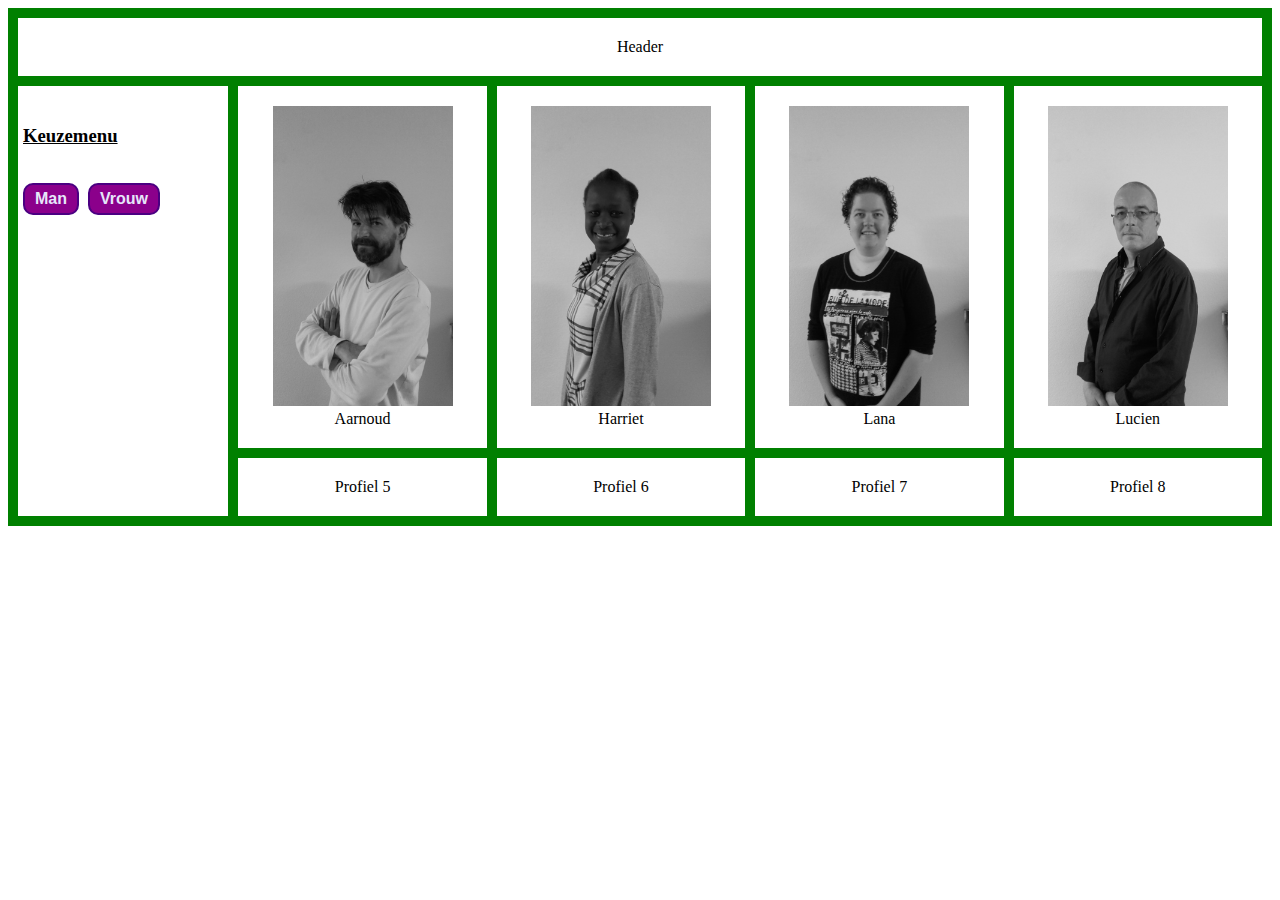
==== index.html @ 8a3ce2ee "Styled the Buttons." ====
<!DOCTYPE html>
<html>
    <head>
            <meta charset="UTF-8">
            <title>The web site of smoelenboek</title>
            <link href="index.css" rel="stylesheet" type="text/css" media="all">
            <script src="https://ajax.googleapis.com/ajax/libs/jquery/3.3.1/jquery.min.js"></script>
            <script>
                $(document).ready(function(){
                        $("#buttonmen").click(function(){
                                $(".man img").css({"filter":"grayscale(0%)", "border":"5px solid black"});
                        });
                        $("#buttonwomen").click(function(){
                                $(".woman img").css({"filter":"grayscale(0%)", "border":"5px solid black"});
                        });
                });
            </script>
    </head>

    <body>
        
        <div class="grid-container">
                <div class="item1">Header</div>
                <div class="item2"> <h3>Keuzemenu</h3> </br>
                        <input type="button" value="Man" id="buttonmen">
                        <input type="button" value="Vrouw" id="buttonwomen">
                </div>
                <div class="item3 man">
                        <a href="aarnoud.html">
                        <img src="img/aarnoud_small.jpg" alt="foto van Aarnoud"></a>
                        </br>Aarnoud</div>
                <div class="item4 woman">
                        <a href="harriet.html">
                        <img src="img/harriet_small.jpg" alt="foto van Harriet"></a>
                        </br>Harriet</div>
                <div class="item5 woman">
                        <a href="lana.html">
                        <img src="img/lana_small.jpg" alt="foto van Lana"></a>
                        </br>Lana</div>
                <div class="item6 man">
                        <a href="lucien.html">
                        <img src="img/lucien_small.jpg" alt="foto van Lucien"></a>
                        </br>Lucien</div>
                <div class="item7">Profiel 5</div>
                <div class="item8">Profiel 6</div>
                <div class="item9">Profiel 7</div>
                <div class="item10">Profiel 8</div>
        </div>
        
<!--    <div>
                <p class="men"><a href="aarnoud.html"><img src="img/aarnoud_small.jpg" alt="foto van Aarnoud">Aarnoud</a></p>
                <p class="women"><a href="harriet.html"><img src="img/harriet_small.jpg" alt="foto van Harriet">Harriet</p>
                <p class="women"><a href="lana.html"><img src="img/lana_small.jpg" alt="foto van Lana">Lana</p>
                <p class="men"><a href="lucien.html"><img src="img/lucien_small.jpg" alt="foto van Lucien">Lucien</p>
        </div>
-->

    </body>
</html>
---- index.css ----
.item1 {grid-area: header;}
.item2 {grid-area: keuzemenu;}
.item3 {grid-area: profiel1;}
.item4 {grid-area: profiel2;}
.item5 {grid-area: profiel3;}
.item6 {grid-area: profiel4;}
.item7 {grid-area: profiel5;}
.item8 {grid-area: profiel6;}
.item9 {grid-area: profiel7;}
.item10 {grid-area: profiel8;}

.grid-container {
    display: grid;
    grid-template-areas:
        'header header header header header'
        'keuzemenu profiel1 profiel2 profiel3 profiel4'
        'keuzemenu profiel5 profiel6 profiel7 profiel8';
    grid-gap: 10px;
    background-color: green;
    padding: 10px;
}

.grid-container div {
    background-color: white;
    padding: 20px 0;
}

.item1 {
    text-align: center;
}
.item2 *{
    margin-left:5px;
}

.item2{
    text-align: left;
}
#buttonmen, #buttonwomen {
    display: inline-block;
    width: fill;
    padding: 5px 10px;
    background-color: #8B008B;
    color: #E6E6FA;
    font-weight: bold;
    font-size: 16px;
    border-radius: 10px;
    border: 2px solid #4B0082;
}

.item2 h3 {
    text-decoration: underline;
}

.item3, .item4, .item5, .item6, .item7, .item8, .item9, .item10 {
    text-align: center;
}

img {
    max-width: 100%;
    height: 300px;
    filter: grayscale(100%)
}
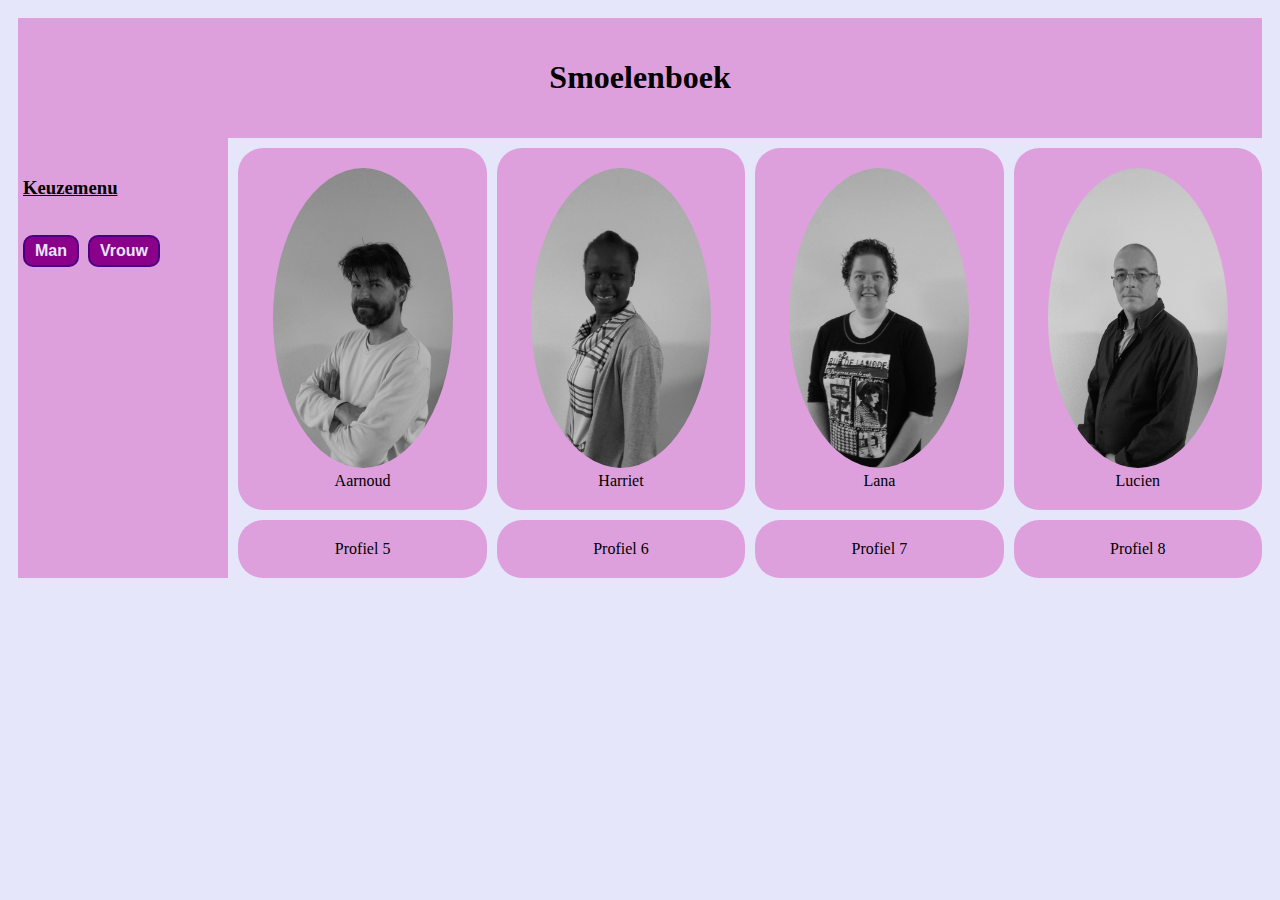
==== commit 91e62812: "Changed color and style." ====
--- a/index.html
+++ b/index.html
@@ -20,7 +20,7 @@
     <body>
         
         <div class="grid-container">
-                <div class="item1">Header</div>
+                <div class="item1"><h1>Smoelenboek</h1></div>
                 <div class="item2"> <h3>Keuzemenu</h3> </br>
                         <input type="button" value="Man" id="buttonmen">
                         <input type="button" value="Vrouw" id="buttonwomen">
--- a/index.css
+++ b/index.css
@@ -1,3 +1,7 @@
+body {
+    background-color: #E6E6FA;
+}
+
 .item1 {grid-area: header;}
 .item2 {grid-area: keuzemenu;}
 .item3 {grid-area: profiel1;}
@@ -15,13 +19,14 @@
         'header header header header header'
         'keuzemenu profiel1 profiel2 profiel3 profiel4'
         'keuzemenu profiel5 profiel6 profiel7 profiel8';
-    grid-gap: 10px;
-    background-color: green;
+    grid-column-gap: 10px;
+    grid-row-gap: 0px;
+    background-color: #E6E6FA;
     padding: 10px;
 }
 
 .grid-container div {
-    background-color: white;
+    background-color: #DDA0DD;
     padding: 20px 0;
 }
 
@@ -53,10 +58,13 @@
 
 .item3, .item4, .item5, .item6, .item7, .item8, .item9, .item10 {
     text-align: center;
+    margin-top: 10px;
+    border-radius: 25px;
 }
 
 img {
     max-width: 100%;
     height: 300px;
-    filter: grayscale(100%)
+    filter: grayscale(100%);
+    border-radius: 100%;
 }
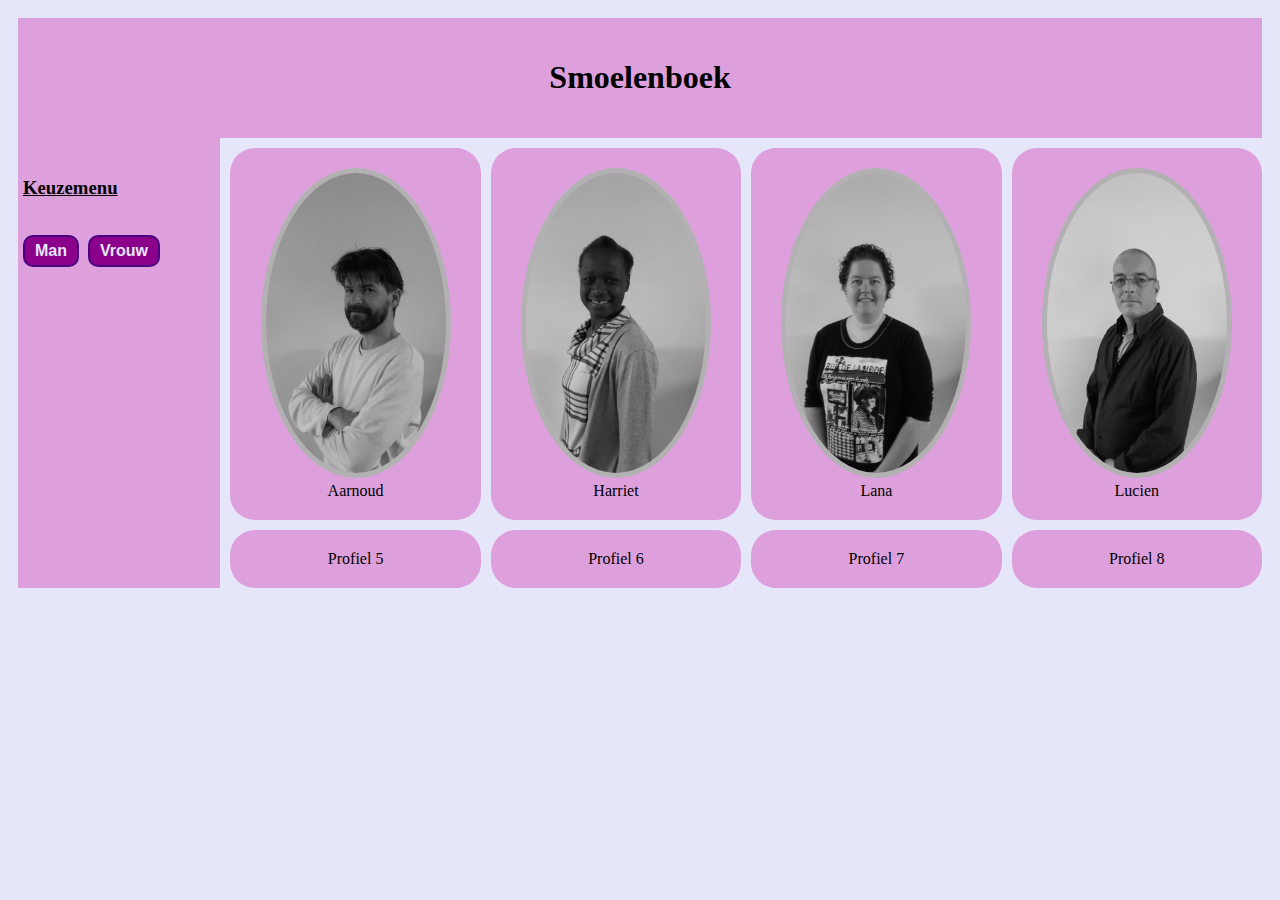
==== commit e1c9b323: "Added border to img so page doesn't jump when select.Changed border color." ====
--- a/index.html
+++ b/index.html
@@ -8,10 +8,10 @@
             <script>
                 $(document).ready(function(){
                         $("#buttonmen").click(function(){
-                                $(".man img").css({"filter":"grayscale(0%)", "border":"5px solid black"});
+                                $(".man img").css({"filter":"grayscale(0%)", "border":"5px solid #8B008B"});
                         });
                         $("#buttonwomen").click(function(){
-                                $(".woman img").css({"filter":"grayscale(0%)", "border":"5px solid black"});
+                                $(".woman img").css({"filter":"grayscale(0%)", "border":"5px solid #8B008B"});
                         });
                 });
             </script>
--- a/index.css
+++ b/index.css
@@ -67,4 +67,6 @@
     height: 300px;
     filter: grayscale(100%);
     border-radius: 100%;
+    /*box-shadow: 0 0 1px 3px #DDA0DD inset;*/
+    border: 5px solid #DDA0DD;  
 }
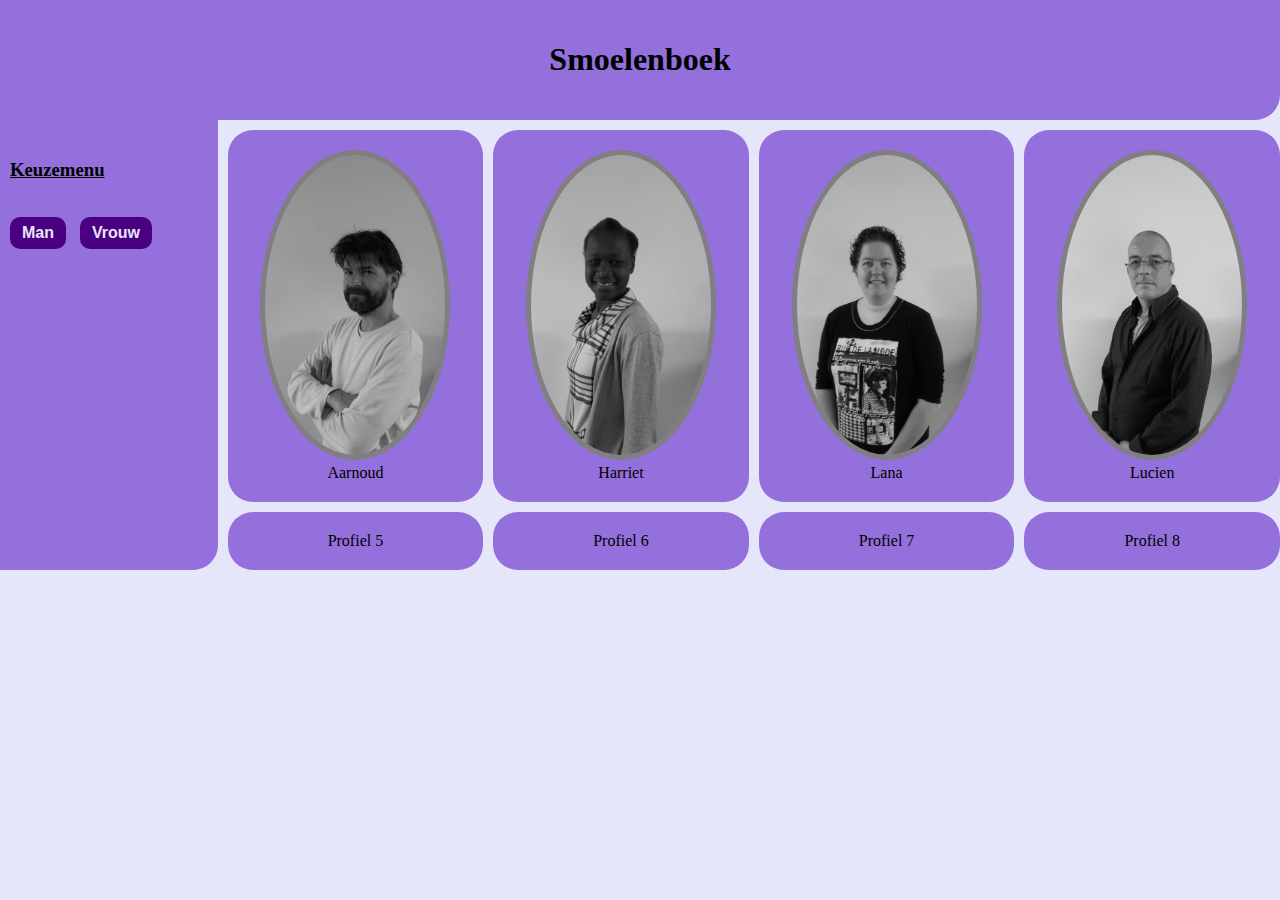
==== commit fad5ff38: "Changed colors and small changes to layout." ====
--- a/index.html
+++ b/index.html
@@ -8,10 +8,10 @@
             <script>
                 $(document).ready(function(){
                         $("#buttonmen").click(function(){
-                                $(".man img").css({"filter":"grayscale(0%)", "border":"5px solid #8B008B"});
+                                $(".man img").css({"filter":"grayscale(0%)", "border":"5px solid #4B0082"});
                         });
                         $("#buttonwomen").click(function(){
-                                $(".woman img").css({"filter":"grayscale(0%)", "border":"5px solid #8B008B"});
+                                $(".woman img").css({"filter":"grayscale(0%)", "border":"5px solid #4B0082"});
                         });
                 });
             </script>
--- a/index.css
+++ b/index.css
@@ -1,4 +1,5 @@
 body {
+    margin: 0px;
     background-color: #E6E6FA;
 }
 
@@ -22,29 +23,32 @@
     grid-column-gap: 10px;
     grid-row-gap: 0px;
     background-color: #E6E6FA;
-    padding: 10px;
+    /*padding: 10px;*/
 }
 
 .grid-container div {
-    background-color: #DDA0DD;
+    background-color: #9370DB;
     padding: 20px 0;
 }
 
 .item1 {
     text-align: center;
+    border-radius: 0 0 25px 0;
 }
 .item2 *{
-    margin-left:5px;
+    margin-left:10px;
 }
 
 .item2{
     text-align: left;
+    border-radius: 0 0 25px 0;
 }
+
 #buttonmen, #buttonwomen {
     display: inline-block;
     width: fill;
     padding: 5px 10px;
-    background-color: #8B008B;
+    background-color: #4B0082;
     color: #E6E6FA;
     font-weight: bold;
     font-size: 16px;
@@ -68,5 +72,5 @@
     filter: grayscale(100%);
     border-radius: 100%;
     /*box-shadow: 0 0 1px 3px #DDA0DD inset;*/
-    border: 5px solid #DDA0DD;  
+    border: 5px solid #9370DB;  
 }
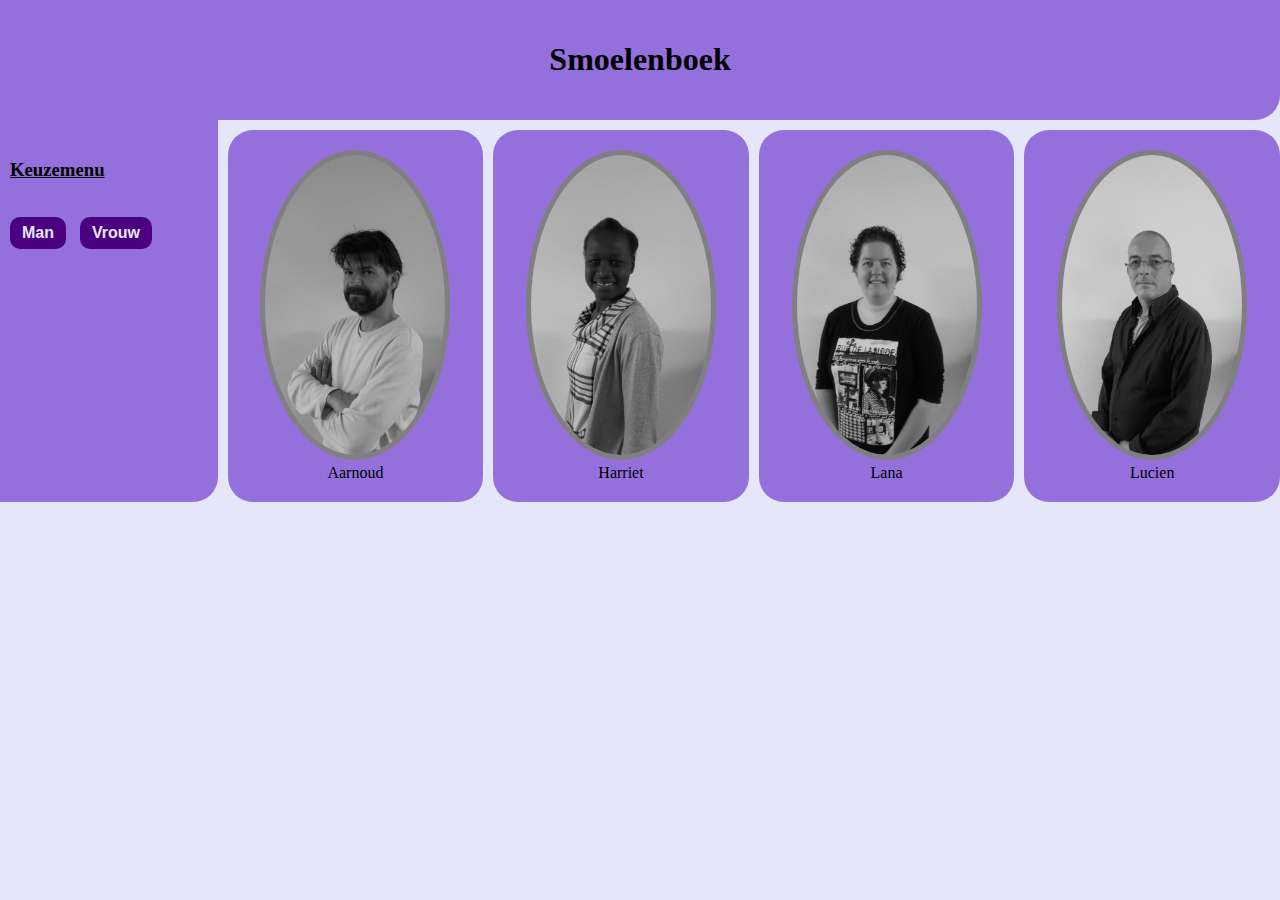
==== commit 4908ccbf: "changed layout of profile pages. website has same overall look." ====
--- a/index.html
+++ b/index.html
@@ -41,10 +41,11 @@
                         <a href="lucien.html">
                         <img src="img/lucien_small.jpg" alt="foto van Lucien"></a>
                         </br>Lucien</div>
-                <div class="item7">Profiel 5</div>
+<!--            <div class="item7">Profiel 5</div>
                 <div class="item8">Profiel 6</div>
                 <div class="item9">Profiel 7</div>
                 <div class="item10">Profiel 8</div>
+-->
         </div>
         
 <!--    <div>
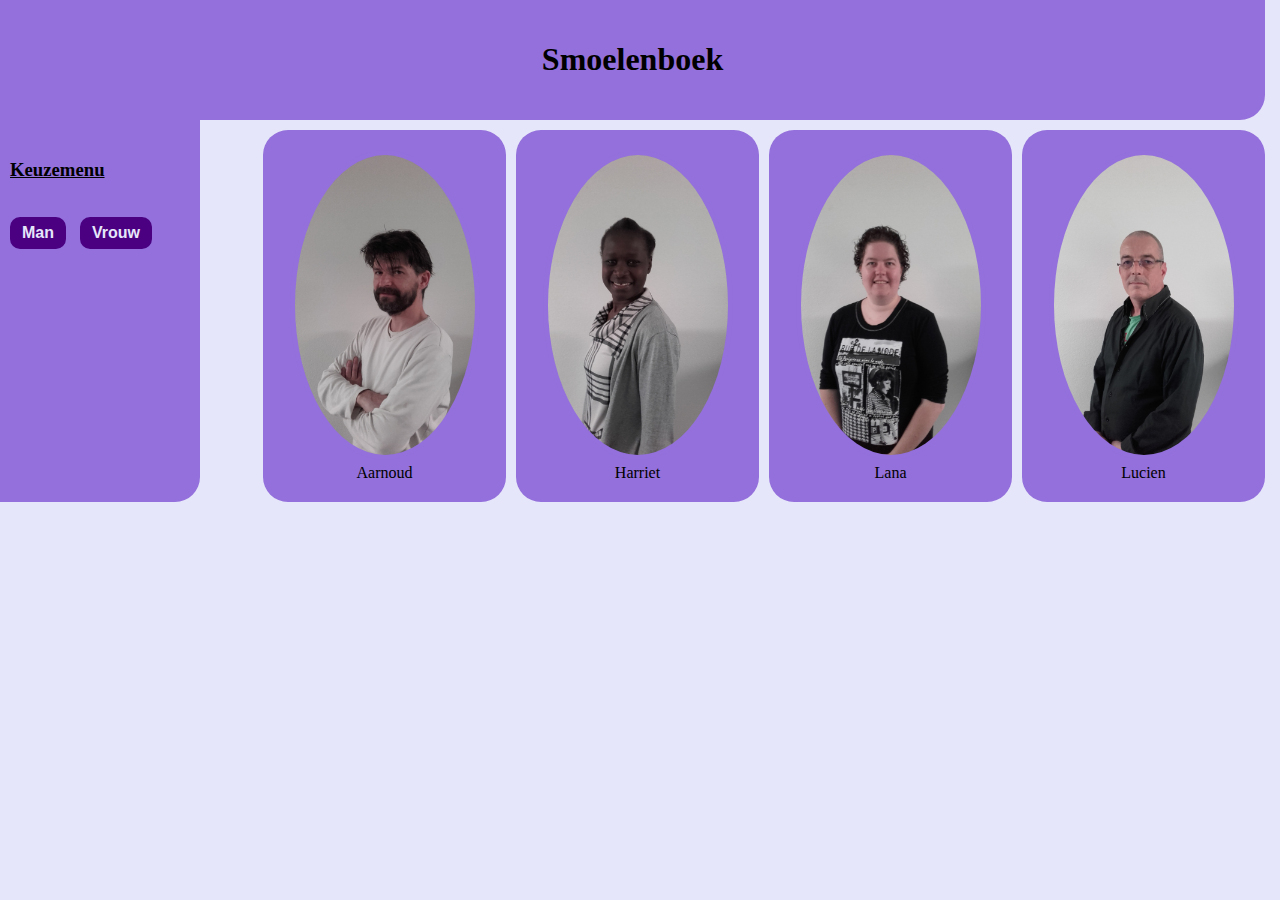
==== commit 7cced04e: "changed function of selector button" ====
--- a/index.html
+++ b/index.html
@@ -9,9 +9,11 @@
                 $(document).ready(function(){
                         $("#buttonmen").click(function(){
                                 $(".man img").css({"filter":"grayscale(0%)", "border":"5px solid #4B0082"});
+                                $(".woman img").css({"filter":"grayscale(100%)"});
                         });
                         $("#buttonwomen").click(function(){
                                 $(".woman img").css({"filter":"grayscale(0%)", "border":"5px solid #4B0082"});
+                                $(".men img").css({"filter":"grayscale(100%)"});
                         });
                 });
             </script>
--- a/index.css
+++ b/index.css
@@ -1,5 +1,8 @@
 body {
-    margin: 0px;
+    margin-top: 0;
+    margin-bottom: 0;
+    margin-left: 0;
+    margin-right: 15px;
     background-color: #E6E6FA;
 }
 
@@ -40,6 +43,7 @@
 }
 
 .item2{
+    width: 200px;
     text-align: left;
     border-radius: 0 0 25px 0;
 }
@@ -69,7 +73,7 @@
 img {
     max-width: 100%;
     height: 300px;
-    filter: grayscale(100%);
+    /*filter: grayscale(100%);*/
     border-radius: 100%;
     /*box-shadow: 0 0 1px 3px #DDA0DD inset;*/
     border: 5px solid #9370DB;  
